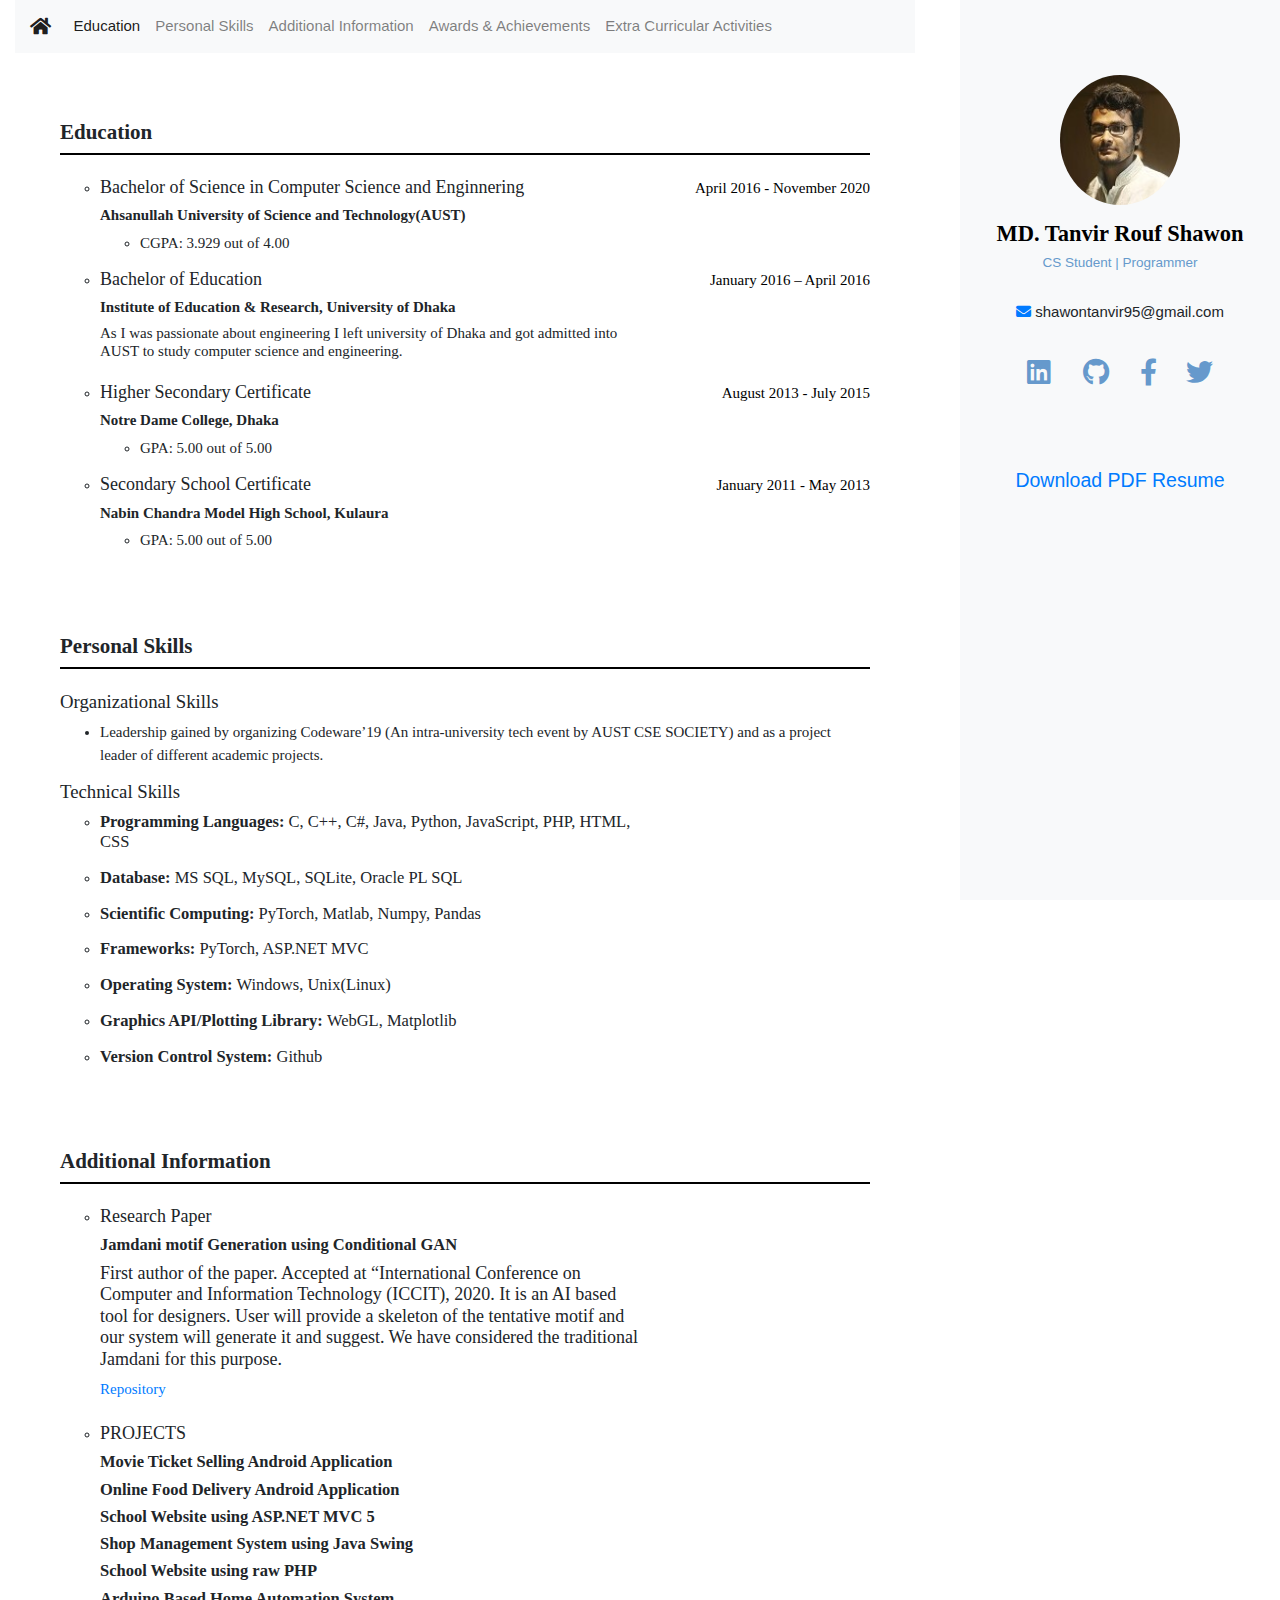
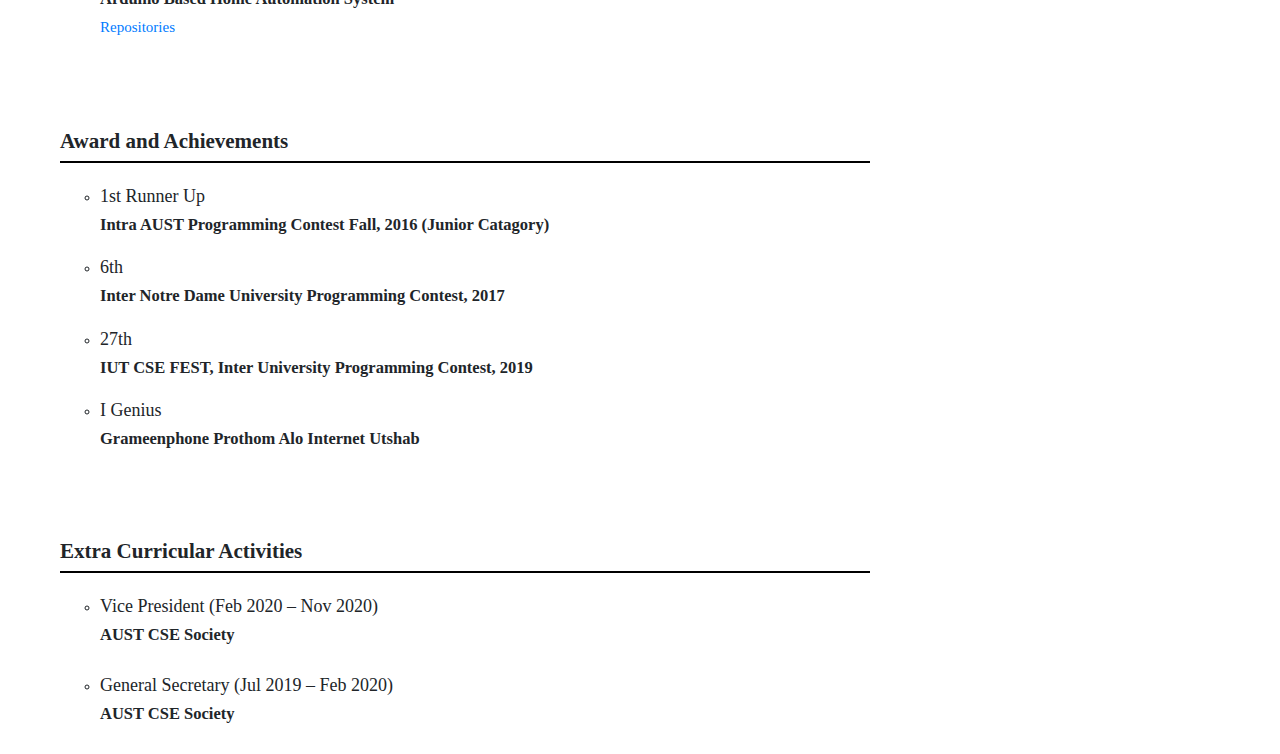
==== cv.html @ a1c2abc1 "first commit" ====
<!DOCTYPE html>
<html lang="en">

<head>
    <meta charset="UTF-8">
    <meta name="viewport" content="width=device-width, initial-scale=1.0">
    <title>Resume-MD Tanvir Rouf Shawon</title>

    <link rel="stylesheet" href="assets/css/cv.css">

    <link rel="stylesheet" href="assets/bootstrap/css/bootstrap.min.css">
    <link rel="stylesheet" href="assets/css/fontawesome-all.min.css">
    <link rel="stylesheet" href="assets/css/fixed-left.min.css">
	<noscript><link rel="stylesheet" href="assets/css/noscript.css" /></noscript>


</head>

<body>
    <nav
        class="navbar navbar-expand-md navbar-dark bg-light justify-content-center fixed-left d-none d-md-block sidebar">
        <a class="navbar-brand" href></a>
        <button class="navbar-toggler" type="button" data-toggle="collapse" data-target="#navbarsExampleDefault"
            aria-controls="navbarsExampleDefault" aria-expanded="false" aria-label="Toggle navigation">
            <span class="navbar-toggler-icon"></span>
        </button>

        <div class=" collapse navbar-collapse main-div" id="navbarsExampleDefault">
            <ul class="navbar-nav justify-content-center">
                <li class="nav-item text-center">
                    <div class="h-100 d-flex flex-column mt-5 justify-content-center align-items-center">
                        <img src="images/avatar.jpg" class="img-fluid rounded-circle">
                        <h2><a href="https://MD-Tanvir-Rouf-Shawon.github.io">MD. Tanvir Rouf Shawon</a></h2>
                        <h6>CS Student | Programmer</h6>
                        <div class="intro-email">
                            <div class="email-logo"><a href="#"><i class="fa fa-envelope"></i></a></div>
                            <div class="email-text">shawontanvir95@gmail.com</div>
                        </div>

                        <div class="intro-social d-block">
                            <div class="d-inline"><a href="https://www.linkedin.com/in/shawon-tanvir/"><i
                                        class="fab fa-linkedin"></i></a>
							</div>
							<div class="d-inline"><a href="https://github.com/shawontanvir95"><i
                                        class="fab fa-github"></i></a>
                            </div>
							<div class="d-inline"><a href="https://www.facebook.com/tanvirshawon95"><i
                                        class="fab fa-facebook-f"></i></a></div>
                            
                            <div class="d-inline"><a href="https://twitter.com/shawontanvir951"><i
                                        class="fab fa-twitter"></i></a>
                            </div>
                            
                        </div>



                        <div class="intro-menu d-block">
                            <!-- <div class="d-inline"><a href="#"><i class="fa fa-briefcase"></i><span>Portfolio</span></a> -->
                            <!-- </div> -->
                            <!-- <div class="d-inline"><a href="#"><i class="fa fa-blog"></i><span>Blog</span></a></div> -->
                            <div class = "mt-5" style = "color: black;"><h5><a href = "">Download PDF Resume</a></h5></div>
                        </div>

                    </div>

                </li>

            </ul>
        </div>
    </nav>
    <div class="container-fluid h-100 w-100">
        <div class="row h-100 w-100">
            <div class="col-md-3 col-lg-3 h-100 d-none d-block d-sm-block d-md-none">
                <div class="h-100 d-flex flex-column mt-5 justify-content-center align-items-center">
                        <img src="images/avatar.jpg" class="img-fluid rounded-circle">
                        <h2><a href="https://simantaturja.github.io">MD. Tanvir Rouf Shawon</a></h2>
                        <h6>CS Student | Programmer</h6>
                        <div class="intro-email">
                            <div class="email-logo"><a href="#"><i class="fa fa-envelope"></i></a></div>
                            <div class="email-text">shawontanvir95@gmail.com</div>
                        </div>

                        <div class="intro-social d-block">
                            <div class="d-inline"><a href="https://www.linkedin.com/in/shawon-tanvir/"><i
                                        class="fab fa-linkedin"></i></a>
							</div>
							<div class="d-inline"><a href="https://github.com/shawontanvir95"><i
                                        class="fab fa-github"></i></a>
                            </div>
							<div class="d-inline"><a href="https://www.facebook.com/tanvirshawon95"><i
                                        class="fab fa-facebook-f"></i></a></div>
                            
                            <div class="d-inline"><a href="https://twitter.com/shawontanvir951"><i
                                        class="fab fa-twitter"></i></a>
                            </div>
                            
                        </div>



                        <div class="intro-menu d-block">
                            <!-- <div class="d-inline"><a href="#"><i class="fa fa-briefcase"></i><span>Portfolio</span></a> -->
                            <!-- </div> -->
                            <!-- <div class="d-inline"><a href="#"><i class="fa fa-blog"></i><span>Blog</span></a></div> -->
                            <div class = "mt-5" style = "color: black;"><h5><a href = "https://github.com/simantaturja/simantaturja.github.io/raw/master/resume/Resume_SIMANTA.pdf">Download PDF Resume</a></h5></div>
                        </div>

                    </div>


            </div>
            <div class="col-md-12 col-lg-12 col-sm-12 w-100 h-100">
                <nav class="navbar navbar-expand-lg navbar-light bg-light w-100 sticky-top">
                    <a class="navbar-brand fa fa-home" href="https://simantaturja.github.io"></a>
                    <button class="navbar-toggler" type="button" data-toggle="collapse" data-target="#navbarNav"
                        aria-controls="navbarNav" aria-expanded="false" aria-label="Toggle navigation">
                        <span class="navbar-toggler-icon"></span>
                    </button>

                    <div class="collapse navbar-collapse">
                        <ul class="navbar-nav">
                        
                            <li class="nav-item active">
                                <a class="nav-link js scroll trigger" href="#education">Education<span
                                        class="sr-only">(current)</span></a>
                            </li>
                            <li class="nav-item">
                                <a class="nav-link js scroll trigger" href="#skills">Personal Skills</a>
                            </li>
							<li class="nav-item">
                                <a class="nav-link js scroll trigger" href="#cp2">Additional Information</a>
                            </li>
                            <li class="nav-item">
                                <a class="nav-link js scroll trigger" href="#cp1">Awards & Achievements</a>
                            </li>
                            <li class="nav-item">
                                <a class="nav-link js scroll trigger" href="#extra">Extra Curricular Activities</a>
                            </li>
                        </ul>
                    </div>
                </nav>
                
                <section class="resume-section p-3 p-lg-5 d-flex justify-content-center" id="education">
                    <div class="w-100">
                        <h2 class="">Education</h2>
                        <div class = "divider mb-4"></div>
                        <ul class="timeline">
                            <li>
                                <div class="resume-item d-flex flex-column flex-md-row justify-content-between mb-3">
                                    <div class="resume-content">
                                        <h3 class="mb-0">Bachelor of Science in Computer Science and Enginnering</h3>
                                        <div class="subheading mt-2">
                                            <h5>Ahsanullah University of Science and Technology(AUST)</h5>
                                        </div>
                                        <ul>
                                            <li>CGPA: 3.929 out of 4.00</li>
                                        </ul>
                                    </div>
                                    <div class="resume-date text-md-right">
                                        <span class="">April 2016 - November 2020</span>
                                    </div>
                                </div>
                            </li>
							<li>
                                <div class="resume-item d-flex flex-column flex-md-row justify-content-between mb-3">
                                    <div class="resume-content">
                                        <h3 class="mb-0">Bachelor of Education</h3>
                                        <div class="subheading mt-2">
                                            <h5>Institute of Education & Research, University of Dhaka</h5>
											<h6>As I was passionate about engineering I left university of Dhaka and got admitted into AUST to study computer science and engineering.</h6>
                                        </div>
                                        
                                    </div>
                                    <div class="resume-date text-md-right">
                                        <span class="">January 2016 – April 2016</span>
                                    </div>
                                </div>
                            </li>
                            <li>
                                <div class="resume-item d-flex flex-column flex-md-row justify-content-between mb-3">
                                    <div class="resume-content">
                                        <h3 class="mb-0">Higher Secondary Certificate</h3>
                                        <div class="subheading mt-2">
                                            <h5>Notre Dame College, Dhaka</h5>
                                        </div>
                                        <ul>
                                            <li>GPA: 5.00 out of 5.00</li>
                                        </ul>
                                    </div>
                                    <div class="resume-date text-md-right">
                                        <span class="">August 2013 - July 2015</span>
                                    </div>
                                </div>
                            </li>
                            <li>
                                <div class="resume-item d-flex flex-column flex-md-row justify-content-between mb-3">
                                    <div class="resume-content">
                                        <h3 class="mb-0">Secondary School Certificate</h3>
                                        <div class="subheading mt-2">
                                            <h5>Nabin Chandra Model High School, Kulaura</h5>
                                        </div>
                                        <ul>
                                            <li>GPA: 5.00 out of 5.00</li>
                                        </ul>
                                    </div>
                                    <div class="resume-date text-md-right">
                                        <span class="">January 2011 - May 2013</span>
                                    </div>
                                </div>
                            </li>
                        </ul>
                </section>


                <section class="resume-section p-3 p-lg-5 d-flex justify-content-center" id="skills">
                    <div class="w-100">
                        <h2 class="">Personal Skills</h2>
                        <div class = "divider mb-4"></div>
                     
                        <h5>Organizational Skills</h5>
                        
                        <ul>
                            <li>Leadership gained by organizing Codeware’19 (An intra-university tech event by AUST CSE SOCIETY) and as a project leader of different academic projects.</li>
                        </ul>
						<h5>Technical Skills</h5>
						<ul class="timeline">
                            <li>
                                <div class="resume-item d-flex flex-column flex-md-row justify-content-between mb-3">
                                    <div class="resume-content">
                                        <h4 class="mb-0"><strong>Programming Languages: </strong>C, C++, C#, Java, Python, JavaScript, PHP, HTML, CSS</h4>
                                    </div>

                                </div>
                            </li>

                            <li>
                                <div class="resume-item d-flex flex-column flex-md-row justify-content-between mb-3">
                                    <div class="resume-content">
                                        <h4 class="mb-0"><strong>Database: </strong>MS SQL, MySQL, SQLite, Oracle PL SQL</h4>
                                    </div>

                                </div>
                            </li>

                            <li>
                                <div class="resume-item d-flex flex-column flex-md-row justify-content-between mb-3">
                                    <div class="resume-content">
                                        <h4 class="mb-0"><strong>Scientific Computing: </strong>PyTorch, Matlab, Numpy, Pandas</h4>
                                    </div>

                                </div>
                            </li>

                            <li>
                                <div class="resume-item d-flex flex-column flex-md-row justify-content-between mb-3">
                                    <div class="resume-content">
                                        <h4 class="mb-0"><strong>Frameworks: </strong>PyTorch, ASP.NET MVC</h4>
                                    </div>

                                </div>
                            </li>

                            <li>
                                <div class="resume-item d-flex flex-column flex-md-row justify-content-between mb-3">
                                    <div class="resume-content">
                                        <h4 class="mb-0"><strong>Operating System: </strong>Windows, Unix(Linux)</h4>
                                    </div>

                                </div>
                            </li>

                            <li>
                                <div class="resume-item d-flex flex-column flex-md-row justify-content-between mb-3">
                                    <div class="resume-content">
                                        <h4 class="mb-0"><strong>Graphics API/Plotting Library: </strong>WebGL, Matplotlib</h4>
                                    </div>

                                </div>
                            </li>

                            <li>
                                <div class="resume-item d-flex flex-column flex-md-row justify-content-between mb-3">
                                    <div class="resume-content">
                                        <h4 class="mb-0"><strong>Version Control System: </strong>Github</h4>
                                    </div>

                                </div>
                            </li>

                        </ul>
                </section>

				<section class="resume-section p-3 p-lg-5 d-flex justify-content-center" id="cp2">
                    <div class="w-100">
                        <h2 class="">Additional Information</h2>
                        <div class = "divider mb-4"></div>
                        <ul class="timeline">
                            <li>
                                <div class="resume-item d-flex flex-column flex-md-row justify-content-between mb-3">
                                    <div class="resume-content">

                                        <h3 class="mb-0">Research Paper</h3>
                                        <div class="subheading mb-2 mt-2">
                                            <h4>Jamdani motif Generation using Conditional GAN</h4>
                                        </div>
										<div class="subheading mb-2 mt-2">
                                            <h3>First author of the paper.  Accepted at “International Conference on Computer and Information Technology (ICCIT), 2020. It is an AI based tool for designers. User will provide a skeleton of the tentative motif and our system will generate it and suggest. We have considered the traditional Jamdani for this purpose.</h3>
                                        </div>
										<div class="subheading mb-2 mt-2">
                                            <a href="https://github.com/raihan-tanvir/generative-jamdani">Repository</a>
                                        </div>

                                    </div>
                                </div>
                            </li>
                            <li>
                                <div class="resume-item d-flex flex-column flex-md-row justify-content-between mb-3">
                                    <div class="resume-content">
                                        <h3 class="mb-0">PROJECTS</h3>
                                        <div class="subheading mb-2 mt-2">
                                            <h4>Movie Ticket Selling Android Application</h4>
                                        </div>
										<div class="subheading mb-2 mt-2">
                                            <h4>Online Food Delivery Android Application</h4>
                                        </div>
										<div class="subheading mb-2 mt-2">
                                            <h4>School Website using ASP.NET MVC 5</h4>
                                        </div>
										<div class="subheading mb-2 mt-2">
                                            <h4>Shop Management System using Java Swing</h4>
                                        </div>
										<div class="subheading mb-2 mt-2">
                                            <h4>School Website using raw PHP</h4>
                                        </div>
										<div class="subheading mb-2 mt-2">
                                            <h4>Arduino Based Home Automation System</h4>
                                        </div>
										<div class="subheading mb-2 mt-2">
                                            <a href="https://github.com/shawontanvir95">Repositories</a>
                                        </div>
										

                                    </div>

                                </div>
                            </li>

                            
                        </ul>
                </section>
                

                <section class="resume-section p-3 p-lg-5 d-flex justify-content-center" id="cp1">
                    <div class="w-100">
                        <h2 class="">Award and Achievements</h2>
                        <div class = "divider mb-4"></div>
                        <ul class="timeline">
                            <li>
                                <div class="resume-item d-flex flex-column flex-md-row justify-content-between mb-3">
                                    <div class="resume-content">

                                        <h3 class="mb-0">1st Runner Up</h3>
                                        <div class="subheading mb-2 mt-2">
                                            <h4>Intra AUST Programming Contest Fall, 2016 (Junior Catagory)</h4>
                                        </div>

                                    </div>
                                </div>
                            </li>
                            <li>
                                <div class="resume-item d-flex flex-column flex-md-row justify-content-between mb-3">
                                    <div class="resume-content">
                                        <h3 class="mb-0">6th</h3>
                                        <div class="subheading mb-2 mt-2">
                                            <h4>Inter Notre Dame University Programming Contest, 2017</h4>
                                        </div>

                                    </div>
                                </div>
                            </li>

                            <li>
                                <div class="resume-item d-flex flex-column flex-md-row justify-content-between mb-3">
                                    <div class="resume-content">
                                        <h3 class="mb-0">27th</h3>
                                        <div class="subheading mb-2 mt-2">
                                            <h4>IUT CSE FEST, Inter University Programming Contest, 2019</h4>
                                        </div>

                                    </div>
                                </div>
                            </li>
                            <li>
                                <div class="resume-item d-flex flex-column flex-md-row justify-content-between mb-3">
                                    <div class="resume-content">
                                        <h3 class="mb-0">I Genius</h3>
                                        <div class="subheading mb-2 mt-2">
                                            <h4>Grameenphone Prothom Alo Internet Utshab</h4>
                                        </div>

                                    </div>
                                </div>
                            </li>
                        </ul>
                </section>



                <section class="resume-section p-3 p-lg-5 d-flex justify-content-center" id="extra">
                    <div class="w-100">
                        <h2 class="">Extra Curricular Activities</h2>
                        <div class = "divider mb-4"></div>
                        <ul class="timeline">
                            <li>
                                <div class="resume-item d-flex flex-column flex-md-row justify-content-between mb-3">
                                    <div class="resume-content">
                                        <h3 class="mb-0">Vice President (Feb 2020 – Nov 2020)</h3>
                                        <div class="subheading mb-3 mt-2">
                                            <h4>AUST CSE Society</h4>
                                        </div>

                                    </div>
                                </div>
                            </li>

                            <li>
                                <div class="resume-item d-flex flex-column flex-md-row justify-content-between mb-3">
                                    <div class="resume-content">
                                        <h3 class="mb-0">General Secretary (Jul 2019 – Feb 2020)</h3>
                                        <div class="subheading mb-3 mt-2">
                                            <h4>AUST CSE Society</h4>
                                        </div>

                                    </div>
                                </div>
                            </li>
                        </ul>
                </section>

            </div>
        </div>
    </div>
	



    <script src="assets/js/jquery.min.js"></script>
    <script src="assets/bootstrap/js/bootstrap.bundle.min.js"></script>
    <script src="assets/bootstrap/js/bootstrap.min.js"></script>
</body>

</html>
---- assets/css/cv.css ----
html {
  font-size: 15px;
  height: 100%;
  font-family: "Garamond", Baskerville, "Baskerville Old Face", "Hoefler Text", "Times New Roman", serif;
}
  
  
  
  .col-md-3 .ps {
      position: sticky;
  }
  .col-md-3 img{
    width: 100px;
    height: 100px;
  }

  .sidebar .main-div ul li img{
    width: 120px;
    height: 130px;
  }

  .sidebar .main-div ul li h2 {
    margin-top: 1rem;
    font-family: Garamond, Baskerville, "Baskerville Old Face", "Hoefler Text", "Times New Roman", serif;
    font-weight: bolder;
    font-size: 1.5rem;
  }

  .sidebar .main-div ul li h2 a{
    color: black;
  }
  
  .col-md-3 h2{
    margin-top: 1rem;
    font-family: "Garamond", Baskerville, Baskerville Old Face, Hoefler Text, Times New Roman, serif;
    font-weight: bolder;
    font-size: 1.5rem;
  }
  
  .col-md-3 h2 a{
    color: black;
  }
  
  .sidebar .main-div ul li h6 {
    font-family: 'Trebuchet MS', 'Lucida Sans Unicode', 'Lucida Grande', 'Lucida Sans', Arial, sans-serif;
    font-size: 0.9rem;
    color: #6699CC;
  }

  

  .col-md-3 h6{
    font-family: 'Trebuchet MS', 'Lucida Sans Unicode', 'Lucida Grande', 'Lucida Sans', Arial, sans-serif;
    font-size: 0.9rem;
    color: #6699CC;
  }
  .sidebar .main-div ul li .intro-email {
    display: block;
    margin-top: 1.5rem;
  }

  .sidebar .main-div ul li .intro-email .email-logo{
    display: inline-block;
  }

  .sidebar .main-div ul li .intro-email .email-text {
    display: inline-block;
    font-family: 'Trebuchet MS', 'Lucida Sans Unicode', 'Lucida Grande', 'Lucida Sans', Arial, sans-serif;
  }

  .col-md-3 .intro-email {
    display: block;
    margin-top: 1.5rem;
  }
  
  .col-md-3 .intro-email .email-logo {
    display: inline-block;
    
  }
  
  .col-md-3 .intro-email div a {
    color: red;
  }
  
  .col-md-3 .intro-email .email-text {
    display: inline-block;
    font-family: 'Trebuchet MS', 'Lucida Sans Unicode', 'Lucida Grande', 'Lucida Sans', Arial, sans-serif;
  }

  .sidebar .main-div ul li .intro-social {
    margin-top: 2rem;
    margin-bottom: 2rem;
  }
  
  .col-md-3 .intro-social {
    margin-top: 2rem;
    margin-bottom: 2rem;
  }

  .sidebar .main-div ul li .intro-social div {
    margin-right: 0.8rem;
    margin-left: 0.8rem;
    font-size: 1.8rem;
  }

  .col-md-3 .intro-social div {
    margin-right: 0.8rem;
    margin-left: 0.8rem;
    font-size: 1.8rem;
  }
  
  .sidebar .main-div ul li .intro-social div a{
    color: #6699CC;
  }

  .col-md-3 .intro-social div a {
    color: 6699CC;
  }
  
  .sidebar .main-div ul li .intro-menu div{
    margin-left: 1.5rem;
    margin-right:1.5rem;
    text-align: center;
  }
  
  .intro-menu div{
    
    margin-left: 1.5rem;
    margin-right:1.5rem;
    text-align: center;
  }
  
  .sidebar .main-div ul li .intro-menu div{
    margin-left: 1.5rem;
    margin-right:1.5rem;
    text-align: center;
  }

  .intro-menu div a{
    font-size: 1.3rem;
    color: 6699CC;
    font-family: 'Trebuchet MS', 'Lucida Sans Unicode', 'Lucida Grande', 'Lucida Sans', Arial, sans-serif;
  }
  .intro-menu div a i{
    margin-left: 0.4rem;
    margin-right: 0.4rem;
  }
  .container-fluid .row .col-md-9 {
    
  }
  
  
  .resume-section h2{
    font-family: "Computer Modern";
    src: url('http://mirrors.ctan.org/fonts/cm-unicode/fonts/otf/cmunss.otf');
    font-weight: bold;
    margin-top: 2.5rem;
  }
  
  
  section.resume-section {
    padding-top: 2rem !important;
    padding-bottom: 0rem !important;
    max-width: 100rem;
    font-family: "Computer Modern";
    src: url('http://mirrors.ctan.org/fonts/cm-unicode/fonts/otf/cmunss.otf');
  }
  
  section.resume-section .resume-item .resume-content {
    max-width: 70%;
  }
  section.resume-section .resume-item .resume-date {
    min-width: none;
  }
  .resume-section h2 {
    font-size: 1.4rem;
  }
  
  .resume-section .resume-item .resume-content h3 {
    font-size: 1.2rem;
  }
  .resume-section .resume-item .resume-content div h5 {
    font-size: 1rem;
    font-weight: bold;
  }
  .resume-section .resume-item .resume-content div h4 {
    font-weight: bold;
  }
  section.resume-section .divider {
    border-top: 2px solid black;
  }

  .resume-section .resume-item .resume-date {
    font-family: Garamond, Baskerville, Baskerville Old Face, Hoefler Text, Times New Roman, serif;
  }
  .resume-section .resume-item .resume-date span {
    color: black;
  }
  
  
  
  .resume-section .resume-item h4 {
    font-size: 1.1rem;
    
  }
  
  
  
  
  /* Timeline */
  ul.timeline {
    list-style: circle;
  }

  ul.timeline li:before{
    font-size: 50px;
  }
  
  
  
  
  @media only screen and (min-width: 768px) {
    
    
  }
  
  @media only screen and (max-width: 768px) {
    
  }
  
  @media only screen and (max-width: 972px) {
    .col-md-3 .intro-email .email-logo {
      display: none;
    }
  }
---- assets/css/fixed-left.min.css ----
body{padding-top:90px}
@media (min-width:768px)
{body{padding-top:0}}
@media (min-width:768px)
{body{margin-right:25%}}
.navbar.fixed-left{position:fixed;top:0;left:75%;right:0;z-index:1030}
@media (min-width:768px){
	.navbar.fixed-left{bottom:0;width:25%;flex-flow:column nowrap;align-items:flex-start}
	.navbar.fixed-left .navbar-collapse{flex-grow:0;flex-direction:column;width:100%}
	.navbar.fixed-left .navbar-collapse .navbar-nav{flex-direction:column;width:100%}
	.navbar.fixed-left .navbar-collapse .navbar-nav .nav-item{width:100%}
	.navbar.fixed-left .navbar-collapse .navbar-nav .nav-item .dropdown-menu{top:0}}
@media (min-width:768px){
	.navbar.fixed-left{right:auto}
	.navbar.fixed-left .navbar-nav .nav-item .dropdown-toggle:after{border-top:.3em solid transparent;border-left:.3em solid;border-bottom:.3em solid transparent;border-right:none;vertical-align:baseline}
	.navbar.fixed-left .navbar-nav .nav-item .dropdown-menu{left:100%}}
---- assets/css/noscript.css ----
/*
	Identity by HTML5 UP
	html5up.net | @ajlkn
	Free for personal and commercial use under the CCA 3.0 license (html5up.net/license)
*/

/* Basic */

	body:after {
		display: none;
	}

/* Main */

	#main {
		-moz-transform: none !important;
		-webkit-transform: none !important;
		-ms-transform: none !important;
		transform: none !important;
		opacity: 1 !important;
	}
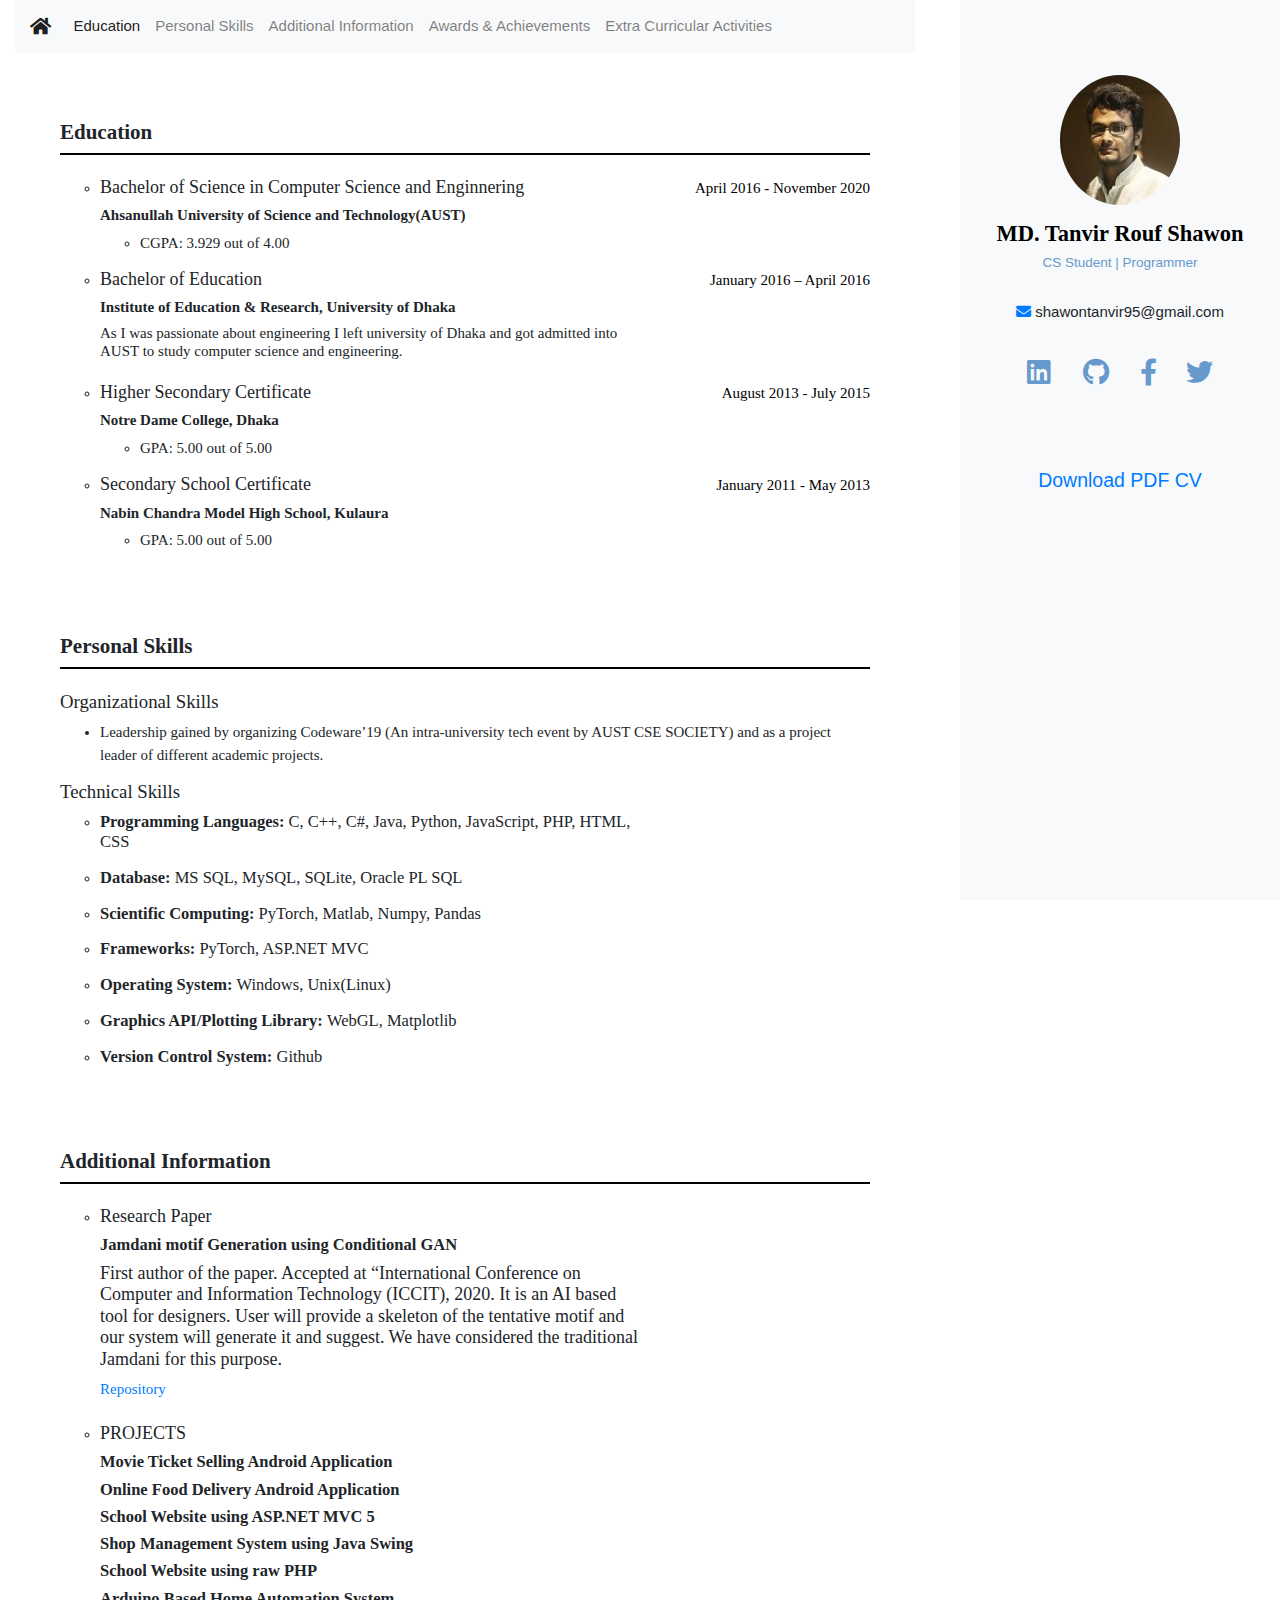
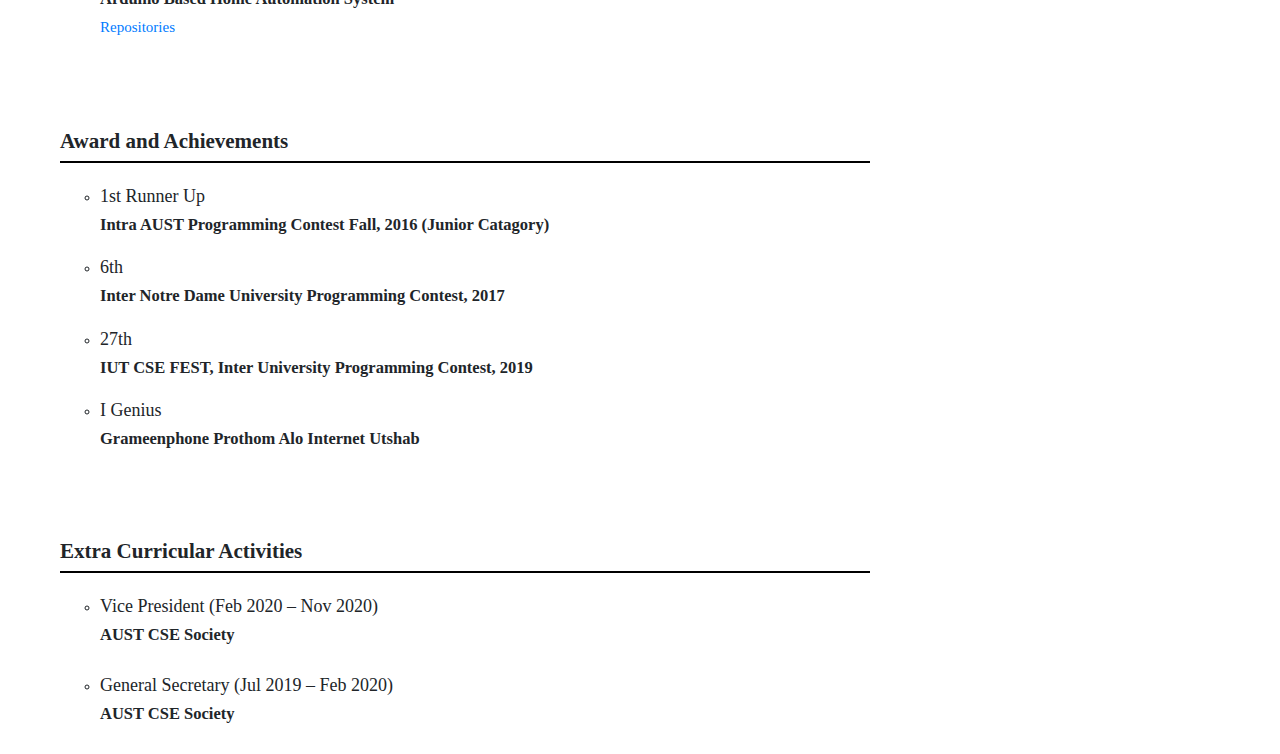
==== commit 32622e1f: "Update cv.html" ====
--- a/cv.html
+++ b/cv.html
@@ -30,7 +30,7 @@
                 <li class="nav-item text-center">
                     <div class="h-100 d-flex flex-column mt-5 justify-content-center align-items-center">
                         <img src="images/avatar.jpg" class="img-fluid rounded-circle">
-                        <h2><a href="https://MD-Tanvir-Rouf-Shawon.github.io">MD. Tanvir Rouf Shawon</a></h2>
+                        <h2><a href="https://shawontanvir95.github.io/Portfolio/">MD. Tanvir Rouf Shawon</a></h2>
                         <h6>CS Student | Programmer</h6>
                         <div class="intro-email">
                             <div class="email-logo"><a href="#"><i class="fa fa-envelope"></i></a></div>
@@ -59,7 +59,7 @@
                             <!-- <div class="d-inline"><a href="#"><i class="fa fa-briefcase"></i><span>Portfolio</span></a> -->
                             <!-- </div> -->
                             <!-- <div class="d-inline"><a href="#"><i class="fa fa-blog"></i><span>Blog</span></a></div> -->
-                            <div class = "mt-5" style = "color: black;"><h5><a href = "">Download PDF Resume</a></h5></div>
+                            <div class = "mt-5" style = "color: black;"><h5><a href = "https://drive.google.com/file/d/12e3ZDipyBEYYg57MjzPWsSYXJ_ZrRVY1/view">Download PDF CV</a></h5></div>
                         </div>
 
                     </div>
@@ -74,7 +74,7 @@
             <div class="col-md-3 col-lg-3 h-100 d-none d-block d-sm-block d-md-none">
                 <div class="h-100 d-flex flex-column mt-5 justify-content-center align-items-center">
                         <img src="images/avatar.jpg" class="img-fluid rounded-circle">
-                        <h2><a href="https://simantaturja.github.io">MD. Tanvir Rouf Shawon</a></h2>
+                        <h2><a href="https://shawontanvir95.github.io/Portfolio/">MD. Tanvir Rouf Shawon</a></h2>
                         <h6>CS Student | Programmer</h6>
                         <div class="intro-email">
                             <div class="email-logo"><a href="#"><i class="fa fa-envelope"></i></a></div>
@@ -103,7 +103,7 @@
                             <!-- <div class="d-inline"><a href="#"><i class="fa fa-briefcase"></i><span>Portfolio</span></a> -->
                             <!-- </div> -->
                             <!-- <div class="d-inline"><a href="#"><i class="fa fa-blog"></i><span>Blog</span></a></div> -->
-                            <div class = "mt-5" style = "color: black;"><h5><a href = "https://github.com/simantaturja/simantaturja.github.io/raw/master/resume/Resume_SIMANTA.pdf">Download PDF Resume</a></h5></div>
+                            <div class = "mt-5" style = "color: black;"><h5><a href = "https://drive.google.com/file/d/12e3ZDipyBEYYg57MjzPWsSYXJ_ZrRVY1/view">Download PDF CV</a></h5></div>
                         </div>
 
                     </div>
@@ -112,7 +112,7 @@
             </div>
             <div class="col-md-12 col-lg-12 col-sm-12 w-100 h-100">
                 <nav class="navbar navbar-expand-lg navbar-light bg-light w-100 sticky-top">
-                    <a class="navbar-brand fa fa-home" href="https://simantaturja.github.io"></a>
+                    <a class="navbar-brand fa fa-home" href="https://shawontanvir95.github.io/Portfolio/"></a>
                     <button class="navbar-toggler" type="button" data-toggle="collapse" data-target="#navbarNav"
                         aria-controls="navbarNav" aria-expanded="false" aria-label="Toggle navigation">
                         <span class="navbar-toggler-icon"></span>
@@ -450,4 +450,4 @@
     <script src="assets/bootstrap/js/bootstrap.min.js"></script>
 </body>
 
-</html>+</html>
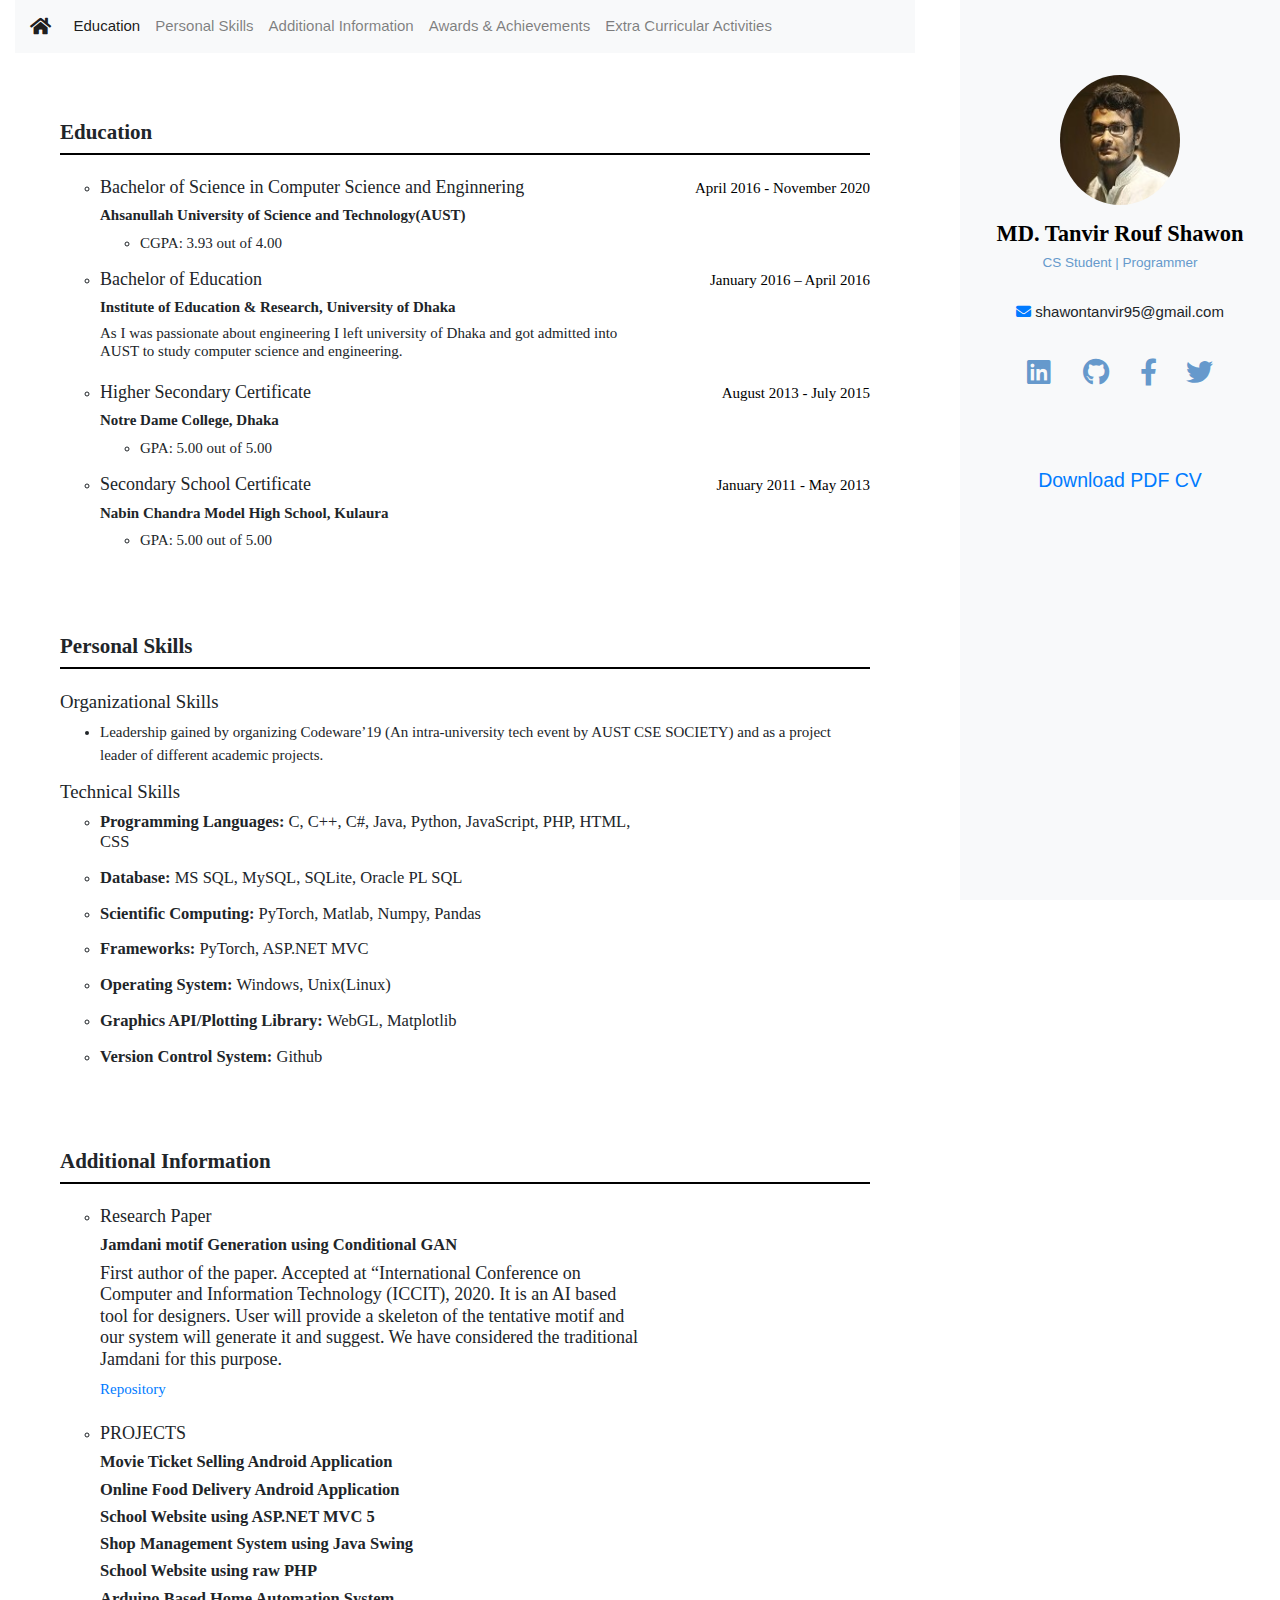
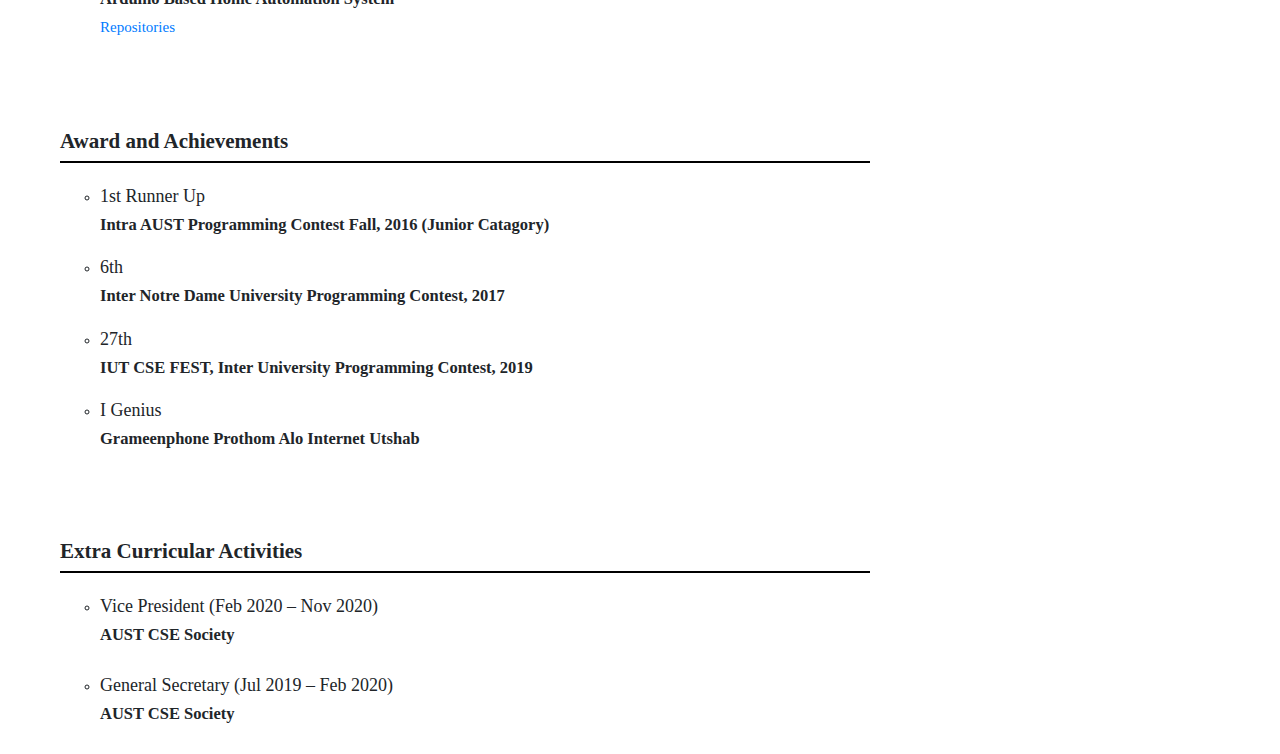
==== commit 103076f0: "Update cv.html" ====
--- a/cv.html
+++ b/cv.html
@@ -4,7 +4,7 @@
 <head>
     <meta charset="UTF-8">
     <meta name="viewport" content="width=device-width, initial-scale=1.0">
-    <title>Resume-MD Tanvir Rouf Shawon</title>
+    <title>CV-MD Tanvir Rouf Shawon</title>
 
     <link rel="stylesheet" href="assets/css/cv.css">
 
@@ -154,7 +154,7 @@
                                             <h5>Ahsanullah University of Science and Technology(AUST)</h5>
                                         </div>
                                         <ul>
-                                            <li>CGPA: 3.929 out of 4.00</li>
+                                            <li>CGPA: 3.93 out of 4.00</li>
                                         </ul>
                                     </div>
                                     <div class="resume-date text-md-right">
